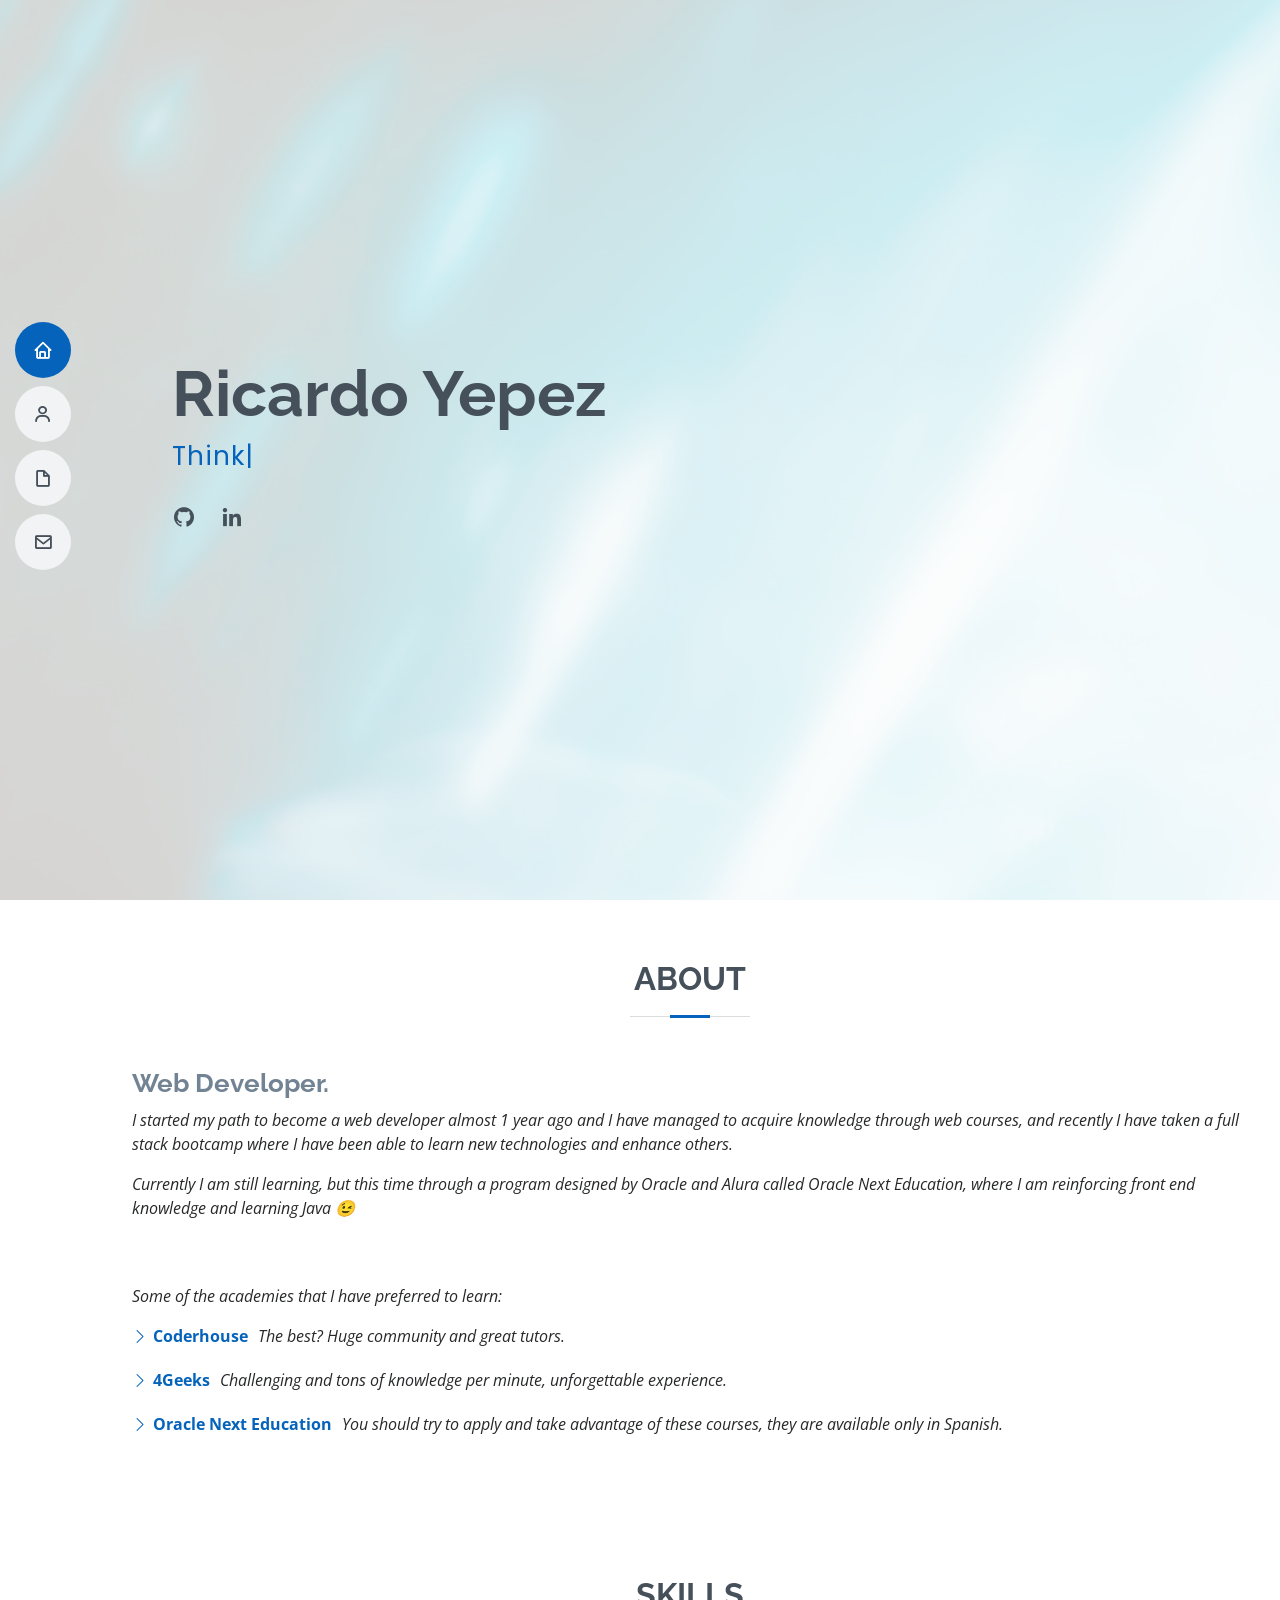
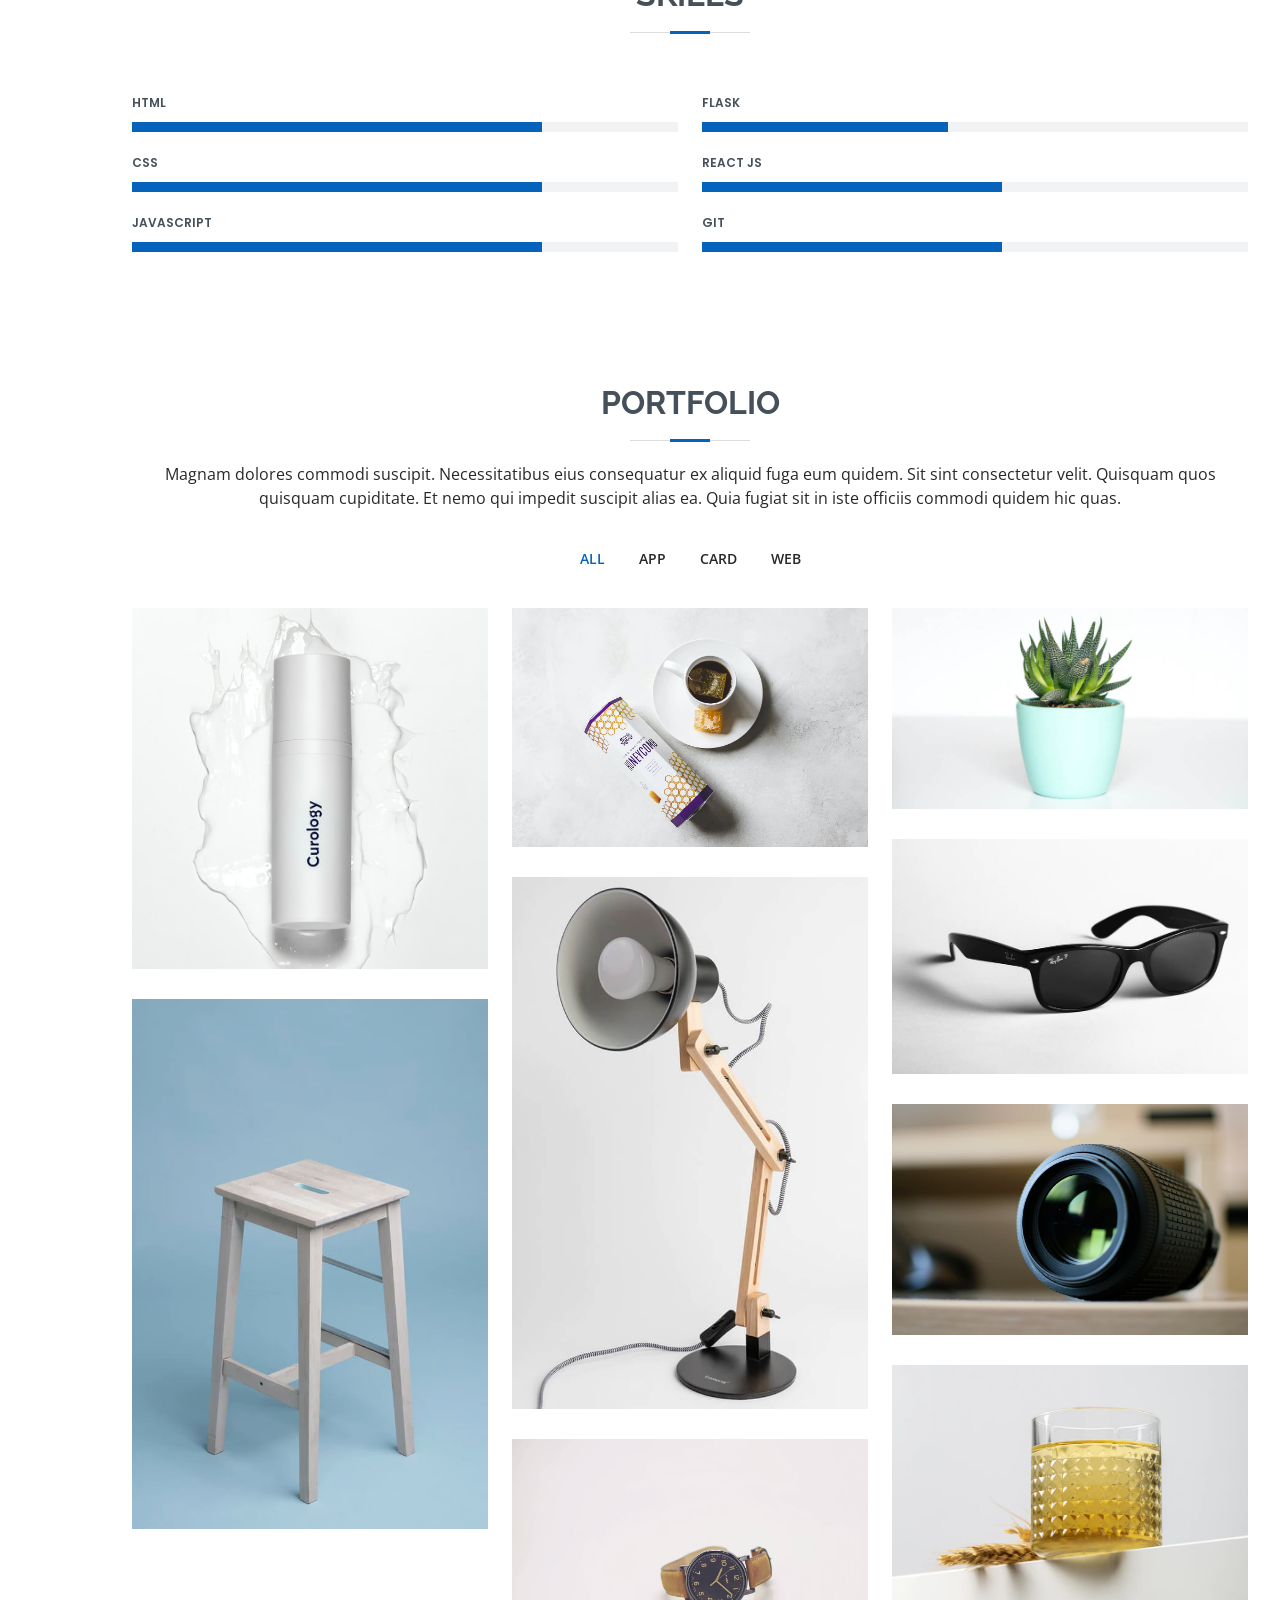
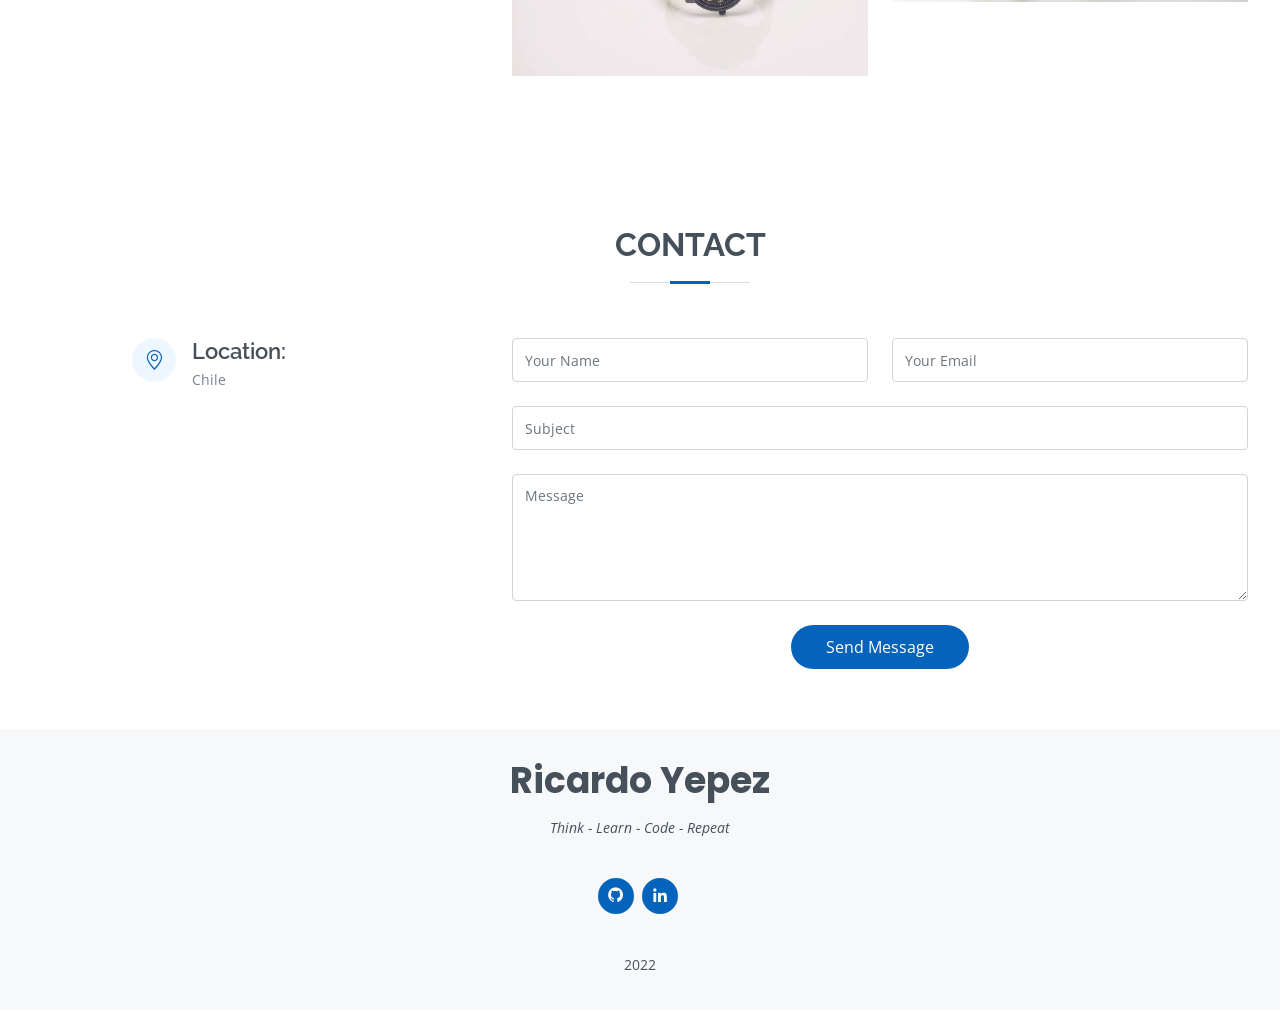
==== people.html @ 5e425bce "changes in index" ====
<!DOCTYPE html>
<html lang="en">
  <head>
    <meta charset="utf-8" />
    <meta content="width=device-width, initial-scale=1.0" name="viewport" />

    <title>Ricardo Yepez</title>
    <meta content="" name="description" />
    <meta content="" name="keywords" />

    <!-- Favicons -->
    <link href="assets/img/favicon.png" rel="icon" />
    <link href="assets/img/apple-touch-icon.png" rel="apple-touch-icon" />

    <!-- Google Fonts -->
    <link
      href="https://fonts.googleapis.com/css?family=Open+Sans:300,300i,400,400i,600,600i,700,700i|Raleway:300,300i,400,400i,500,500i,600,600i,700,700i|Poppins:300,300i,400,400i,500,500i,600,600i,700,700i"
      rel="stylesheet"
    />

    <!-- Vendor CSS Files -->
    <link href="assets/vendor/aos/aos.css" rel="stylesheet" />
    <link
      href="assets/vendor/bootstrap/css/bootstrap.min.css"
      rel="stylesheet"
    />
    <link
      href="assets/vendor/bootstrap-icons/bootstrap-icons.css"
      rel="stylesheet"
    />
    <link href="assets/vendor/boxicons/css/boxicons.min.css" rel="stylesheet" />
    <link
      href="assets/vendor/glightbox/css/glightbox.min.css"
      rel="stylesheet"
    />
    <link href="assets/vendor/swiper/swiper-bundle.min.css" rel="stylesheet" />

    <!-- Template Main CSS File -->
    <link href="assets/css/style.css" rel="stylesheet" />
  </head>

  <body>
    <!-- ======= Mobile nav toggle button ======= -->
    <!-- <button type="button" class="mobile-nav-toggle d-xl-none"><i class="bi bi-list mobile-nav-toggle"></i></button> -->
    <i class="bi bi-list mobile-nav-toggle d-xl-none"></i>
    <!-- ======= Header ======= -->
    <header id="header" class="d-flex flex-column justify-content-center">
      <nav id="navbar" class="navbar nav-menu">
        <ul>
          <li>
            <a href="#hero" class="nav-link scrollto active"
              ><i class="bx bx-home"></i> <span>Home</span></a
            >
          </li>
          <li>
            <a href="#about" class="nav-link scrollto"
              ><i class="bx bx-user"></i> <span>About</span></a
            >
          </li>
          <!--   <li>
            <a href="#portfolio" class="nav-link scrollto"
              ><i class="bx bx-book-content"></i> <span>Portfolio</span></a
            >
          </li> -->
          <li>
            <a href="#skills" class="nav-link scrollto"
              ><i class="bx bx-file-blank"></i> <span>Skills</span></a
            >
          </li>
          <li>
            <a href="#contact" class="nav-link scrollto"
              ><i class="bx bx-envelope"></i> <span>Contact</span></a
            >
          </li>
        </ul>
      </nav>
      <!-- .nav-menu -->
    </header>
    <!-- End Header -->

    <!-- ======= Hero Section ======= -->
    <section id="hero" class="d-flex flex-column justify-content-center">
      <div class="container" data-aos="zoom-in" data-aos-delay="100">
        <h1>Ricardo Yepez</h1>
        <p><span class="typed" data-typed-items="Think, Learn, Code"></span></p>
        <div class="social-links">
          <a
            href="https://github.com/ricardoyepezz/"
            target="_blank"
            class="github"
            ><i class="bx bxl-github"></i
          ></a>
          <a
            href="https://www.linkedin.com/in/ricardoyepez/"
            target="_blank"
            class="linkedin"
            ><i class="bx bxl-linkedin"></i
          ></a>
        </div>
      </div>

      
          
    </section>
    <!-- End Hero -->

    <main id="main">
      <!-- ======= About Section ======= -->
      <section id="about" class="about">
        <div class="container" data-aos="fade-up">
          <div class="section-title">
            <h2>About</h2>
          </div>

          <div class="row">
            <!-- <div class="col-lg-4">
              <img src="assets/img/profile-img.jpg" class="img-fluid" alt="" />
            </div> 
            <div class="col-lg-8 pt-4 pt-lg-0 content"> -->
            <div class="pt-4 pt-lg-0 content">

              <h3>Web Developer.</h3>
              <p class="fst-italic">
                I started my path to become a web developer almost 1 year ago
                and I have managed to acquire knowledge through web courses, and
                recently I have taken a full stack bootcamp where I have been
                able to learn new technologies and enhance others.
              </p>

              <p class="fst-italic">
                Currently I am still learning, but this time through a program designed by Oracle and Alura called Oracle Next Education, where I am reinforcing front end knowledge and learning Java 😉
              </p>
             
              <div class="row">
                <div class="col">
                  <p class="fst-italic mt-5">
                    Some of the academies that I have preferred to learn:
                  </p>
                  <ul>
                    <li>
                      <i class="bi bi-chevron-right"></i>
                      <a href="https://www.coderhouse.cl/" target="_blank"
                        ><strong>Coderhouse</strong></a
                      ><span class="fst-italic"
                        >The best? Huge community and great tutors.</span
                      >
                    </li>
                    <li>
                      <i class="bi bi-chevron-right"></i>
                      <a
                        href="https://4geeksacademy.com/es/coding-campus/bootcamp-programacion-santiago"
                        target="_blank"
                        ><strong>4Geeks</strong></a
                      ><span class="fst-italic"
                        >Challenging and tons of knowledge per minute,
                        unforgettable experience.</span
                      >
                    </li>
                    <li>
                      <i class="bi bi-chevron-right"></i>
                      <a href="https://www.oracle.com/cl/education/oracle-next-education/" target="_blank"
                        ><strong>Oracle Next Education</strong></a
                      ><span class="fst-italic"
                        >You should try to apply and take advantage of these courses, they are available only in Spanish.</span
                      >
                    </li>
                  </ul>
                </div>
              </div>
            </div>
          </div>
        </div>
      </section>
      <!-- End About Section -->

      <!-- ======= Skills Section ======= -->
      <section id="skills" class="skills section-bg">
        <div class="container" data-aos="fade-up">
          <div class="section-title">
            <h2>Skills</h2>
          </div>

          <div class="row skills-content">
            <div class="col-lg-6">
              <div class="progress">
                <span class="skill"
                  >HTML
                  <!-- <i class="val">75%</i> --></span
                >
                <div class="progress-bar-wrap">
                  <div
                    class="progress-bar"
                    role="progressbar"
                    aria-valuenow="75"
                    aria-valuemin="0"
                    aria-valuemax="100"
                  ></div>
                </div>
              </div>

              <div class="progress">
                <span class="skill">CSS</span>
                <div class="progress-bar-wrap">
                  <div
                    class="progress-bar"
                    role="progressbar"
                    aria-valuenow="75"
                    aria-valuemin="0"
                    aria-valuemax="100"
                  ></div>
                </div>
              </div>

              <div class="progress">
                <span class="skill">JavaScript</span>
                <div class="progress-bar-wrap">
                  <div
                    class="progress-bar"
                    role="progressbar"
                    aria-valuenow="75"
                    aria-valuemin="0"
                    aria-valuemax="100"
                  ></div>
                </div>
              </div>
            </div>

            <div class="col-lg-6">
              <div class="progress">
                <span class="skill">Flask</span>
                <div class="progress-bar-wrap">
                  <div
                    class="progress-bar"
                    role="progressbar"
                    aria-valuenow="45"
                    aria-valuemin="0"
                    aria-valuemax="100"
                  ></div>
                </div>
              </div>

              <div class="progress">
                <span class="skill">React JS</span>
                <div class="progress-bar-wrap">
                  <div
                    class="progress-bar"
                    role="progressbar"
                    aria-valuenow="55"
                    aria-valuemin="0"
                    aria-valuemax="100"
                  ></div>
                </div>
              </div>

              <div class="progress">
                <span class="skill">Git</span>
                <div class="progress-bar-wrap">
                  <div
                    class="progress-bar"
                    role="progressbar"
                    aria-valuenow="55"
                    aria-valuemin="0"
                    aria-valuemax="100"
                  ></div>
                </div>
              </div>
            </div>
          </div>
        </div>
      </section>
      <!-- End Skills Section -->

       <!-- ======= Portfolio Section ======= -->
    <section id="portfolio" class="portfolio section-bg">
      <div class="container" data-aos="fade-up">

        <div class="section-title">
          <h2>Portfolio</h2>
          <p>Magnam dolores commodi suscipit. Necessitatibus eius consequatur ex aliquid fuga eum quidem. Sit sint consectetur velit. Quisquam quos quisquam cupiditate. Et nemo qui impedit suscipit alias ea. Quia fugiat sit in iste officiis commodi quidem hic quas.</p>
        </div>

        <div class="row">
          <div class="col-lg-12 d-flex justify-content-center" data-aos="fade-up" data-aos-delay="100">
            <ul id="portfolio-flters">
              <li data-filter="*" class="filter-active">All</li>
              <li data-filter=".filter-app">App</li>
              <li data-filter=".filter-card">Card</li>
              <li data-filter=".filter-web">Web</li>
            </ul>
          </div>
        </div>

        <div class="row portfolio-container" data-aos="fade-up" data-aos-delay="200">

          <div class="col-lg-4 col-md-6 portfolio-item filter-app">
            <div class="portfolio-wrap">
              <img src="assets/img/portfolio/portfolio-1.jpg" class="img-fluid" alt="">
              <div class="portfolio-info">
                <h4>App 1</h4>
                <p>App</p>
                <div class="portfolio-links">
                  <a href="assets/img/portfolio/portfolio-1.jpg" data-gallery="portfolioGallery" class="portfolio-lightbox" title="App 1"><i class="bx bx-plus"></i></a>
                  <a href="portfolio-details.html" class="portfolio-details-lightbox" data-glightbox="type: external" title="Portfolio Details"><i class="bx bx-link"></i></a>
                </div>
              </div>
            </div>
          </div>

          <div class="col-lg-4 col-md-6 portfolio-item filter-web">
            <div class="portfolio-wrap">
              <img src="assets/img/portfolio/portfolio-2.jpg" class="img-fluid" alt="">
              <div class="portfolio-info">
                <h4>Web 3</h4>
                <p>Web</p>
                <div class="portfolio-links">
                  <a href="assets/img/portfolio/portfolio-2.jpg" data-gallery="portfolioGallery" class="portfolio-lightbox" title="Web 3"><i class="bx bx-plus"></i></a>
                  <a href="portfolio-details.html" class="portfolio-details-lightbox" data-glightbox="type: external" title="Portfolio Details"><i class="bx bx-link"></i></a>
                </div>
              </div>
            </div>
          </div>

          <div class="col-lg-4 col-md-6 portfolio-item filter-app">
            <div class="portfolio-wrap">
              <img src="assets/img/portfolio/portfolio-3.jpg" class="img-fluid" alt="">
              <div class="portfolio-info">
                <h4>App 2</h4>
                <p>App</p>
                <div class="portfolio-links">
                  <a href="assets/img/portfolio/portfolio-3.jpg" data-gallery="portfolioGallery" class="portfolio-lightbox" title="App 2"><i class="bx bx-plus"></i></a>
                  <a href="portfolio-details.html" class="portfolio-details-lightbox" data-glightbox="type: external" title="Portfolio Details"><i class="bx bx-link"></i></a>
                </div>
              </div>
            </div>
          </div>

          <div class="col-lg-4 col-md-6 portfolio-item filter-card">
            <div class="portfolio-wrap">
              <img src="assets/img/portfolio/portfolio-4.jpg" class="img-fluid" alt="">
              <div class="portfolio-info">
                <h4>Card 2</h4>
                <p>Card</p>
                <div class="portfolio-links">
                  <a href="assets/img/portfolio/portfolio-4.jpg" data-gallery="portfolioGallery" class="portfolio-lightbox" title="Card 2"><i class="bx bx-plus"></i></a>
                  <a href="portfolio-details.html" class="portfolio-details-lightbox" data-glightbox="type: external" title="Portfolio Details"><i class="bx bx-link"></i></a>
                </div>
              </div>
            </div>
          </div>

          <div class="col-lg-4 col-md-6 portfolio-item filter-web">
            <div class="portfolio-wrap">
              <img src="assets/img/portfolio/portfolio-5.jpg" class="img-fluid" alt="">
              <div class="portfolio-info">
                <h4>Web 2</h4>
                <p>Web</p>
                <div class="portfolio-links">
                  <a href="assets/img/portfolio/portfolio-5.jpg" data-gallery="portfolioGallery" class="portfolio-lightbox" title="Web 2"><i class="bx bx-plus"></i></a>
                  <a href="portfolio-details.html" class="portfolio-details-lightbox" data-glightbox="type: external" title="Portfolio Details"><i class="bx bx-link"></i></a>
                </div>
              </div>
            </div>
          </div>

          <div class="col-lg-4 col-md-6 portfolio-item filter-app">
            <div class="portfolio-wrap">
              <img src="assets/img/portfolio/portfolio-6.jpg" class="img-fluid" alt="">
              <div class="portfolio-info">
                <h4>App 3</h4>
                <p>App</p>
                <div class="portfolio-links">
                  <a href="assets/img/portfolio/portfolio-6.jpg" data-gallery="portfolioGallery" class="portfolio-lightbox" title="App 3"><i class="bx bx-plus"></i></a>
                  <a href="portfolio-details.html" class="portfolio-details-lightbox" data-glightbox="type: external" title="Portfolio Details"><i class="bx bx-link"></i></a>
                </div>
              </div>
            </div>
          </div>

          <div class="col-lg-4 col-md-6 portfolio-item filter-card">
            <div class="portfolio-wrap">
              <img src="assets/img/portfolio/portfolio-7.jpg" class="img-fluid" alt="">
              <div class="portfolio-info">
                <h4>Card 1</h4>
                <p>Card</p>
                <div class="portfolio-links">
                  <a href="assets/img/portfolio/portfolio-7.jpg" data-gallery="portfolioGallery" class="portfolio-lightbox" title="Card 1"><i class="bx bx-plus"></i></a>
                  <a href="portfolio-details.html" class="portfolio-details-lightbox" data-glightbox="type: external" title="Portfolio Details"><i class="bx bx-link"></i></a>
                </div>
              </div>
            </div>
          </div>

          <div class="col-lg-4 col-md-6 portfolio-item filter-card">
            <div class="portfolio-wrap">
              <img src="assets/img/portfolio/portfolio-8.jpg" class="img-fluid" alt="">
              <div class="portfolio-info">
                <h4>Card 3</h4>
                <p>Card</p>
                <div class="portfolio-links">
                  <a href="assets/img/portfolio/portfolio-8.jpg" data-gallery="portfolioGallery" class="portfolio-lightbox" title="Card 3"><i class="bx bx-plus"></i></a>
                  <a href="portfolio-details.html" class="portfolio-details-lightbox" data-glightbox="type: external" title="Portfolio Details"><i class="bx bx-link"></i></a>
                </div>
              </div>
            </div>
          </div>

          <div class="col-lg-4 col-md-6 portfolio-item filter-web">
            <div class="portfolio-wrap">
              <img src="assets/img/portfolio/portfolio-9.jpg" class="img-fluid" alt="">
              <div class="portfolio-info">
                <h4>Web 3</h4>
                <p>Web</p>
                <div class="portfolio-links">
                  <a href="assets/img/portfolio/portfolio-9.jpg" data-gallery="portfolioGallery" class="portfolio-lightbox" title="Web 3"><i class="bx bx-plus"></i></a>
                  <a href="portfolio-details.html" class="portfolio-details-lightbox" data-glightbox="type: external" title="Portfolio Details"><i class="bx bx-link"></i></a>
                </div>
              </div>
            </div>
          </div>

        </div>

      </div>
    </section>
<!-- End Portfolio Section --> 

      <!-- ======= Contact Section ======= -->
      <section id="contact" class="contact">
        <div class="container" data-aos="fade-up">
          <div class="section-title">
            <h2>Contact</h2>
          </div>

          <div class="row mt-1">
            <div class="col-lg-4">
              <div class="info">
                <div class="address">
                  <i class="bi bi-geo-alt"></i>
                  <h4>Location:</h4>
                  <p>Chile</p>
                </div>

                <div class="email">
                  <!--<i class="bi bi-envelope"></i>
                 <h4>Email:</h4>
                <p>info@example.com</p> -->
                </div>
              </div>
            </div>

            <div class="col-lg-8 mt-5 mt-lg-0">
              <form
                action="forms/contact.php"
                method="post"
                role="form"
                class="php-email-form"
              >
                <div class="row">
                  <div class="col-md-6 form-group">
                    <input
                      type="text"
                      name="name"
                      class="form-control"
                      id="name"
                      placeholder="Your Name"
                      required
                    />
                  </div>
                  <div class="col-md-6 form-group mt-3 mt-md-0">
                    <input
                      type="email"
                      class="form-control"
                      name="email"
                      id="email"
                      placeholder="Your Email"
                      required
                    />
                  </div>
                </div>
                <div class="form-group mt-3">
                  <input
                    type="text"
                    class="form-control"
                    name="subject"
                    id="subject"
                    placeholder="Subject"
                    required
                  />
                </div>
                <div class="form-group mt-3">
                  <textarea
                    class="form-control"
                    name="message"
                    rows="5"
                    placeholder="Message"
                    required
                  ></textarea>
                </div>
                <div class="my-3">
                  <div class="loading">Loading</div>
                  <div class="error-message"></div>
                  <div class="sent-message">
                    Your message has been sent. Thank you!
                  </div>
                </div>
                <div class="text-center">
                  <button type="submit">Send Message</button>
                </div>
              </form>
            </div>
          </div>
        </div>
      </section>
      <!-- End Contact Section -->
    </main>
    <!-- End #main -->

    <!-- ======= Footer ======= -->
    <footer id="footer">
      <div class="container">
        <h3>Ricardo Yepez</h3>
        <p>Think - Learn - Code - Repeat</p>
        <div class="social-links">
          <a
            href="https://github.com/ricardoyepezz/"
            target="_blank"
            class="github"
            ><i class="bx bxl-github"></i
          ></a>
          <a
            href="https://www.linkedin.com/in/ricardoyepez/"
            target="_blank"
            class="linkedin"
            ><i class="bx bxl-linkedin"></i
          ></a>
        </div>
        <div class="copyright">
          <span>2022</span>
        </div>
      </div>
    </footer>
    <!-- End Footer -->

    <div id="preloader"></div>
    <a
      href="#"
      class="back-to-top d-flex align-items-center justify-content-center"
      ><i class="bi bi-arrow-up-short"></i
    ></a>

    <!-- Vendor JS Files -->
    <script src="assets/vendor/purecounter/purecounter.js"></script>
    <script src="assets/vendor/aos/aos.js"></script>
    <script src="assets/vendor/bootstrap/js/bootstrap.bundle.min.js"></script>
    <script src="assets/vendor/glightbox/js/glightbox.min.js"></script>
    <script src="assets/vendor/isotope-layout/isotope.pkgd.min.js"></script>
    <script src="assets/vendor/swiper/swiper-bundle.min.js"></script>
    <script src="assets/vendor/typed.js/typed.min.js"></script>
    <script src="assets/vendor/waypoints/noframework.waypoints.js"></script>
    <script src="assets/vendor/php-email-form/validate.js"></script>

    <!-- Template Main JS File -->
    <script src="assets/js/main.js"></script>
  </body>
</html>
---- assets/css/style.css ----
/**
* Template Name: MyResume - v4.7.0
* Template URL: https://bootstrapmade.com/free-html-bootstrap-template-my-resume/
* Author: BootstrapMade.com
* License: https://bootstrapmade.com/license/
*/

/*--------------------------------------------------------------
# General
--------------------------------------------------------------*/
body {
  font-family: "Open Sans", sans-serif;
  color: #272829;
}

a {
  color: #0563bb;
  text-decoration: none;
}

a:hover {
  color: #067ded;
  text-decoration: none;
}

h1, h2, h3, h4, h5, h6 {
  font-family: "Raleway", sans-serif;
}

/*--------------------------------------------------------------
# Back to top button
--------------------------------------------------------------*/
.back-to-top {
  position: fixed;
  visibility: hidden;
  opacity: 0;
  right: 15px;
  bottom: 15px;
  z-index: 996;
  background: #0563bb;
  width: 40px;
  height: 40px;
  border-radius: 50px;
  transition: all 0.4s;
}
.back-to-top i {
  font-size: 28px;
  color: #fff;
  line-height: 0;
}
.back-to-top:hover {
  background: #0678e3;
  color: #fff;
}
.back-to-top.active {
  visibility: visible;
  opacity: 1;
}

/*--------------------------------------------------------------
# Preloader
--------------------------------------------------------------*/
#preloader {
  position: fixed;
  top: 0;
  left: 0;
  right: 0;
  bottom: 0;
  z-index: 9999;
  overflow: hidden;
  background: #fff;
}

#preloader:before {
  content: "";
  position: fixed;
  top: calc(50% - 30px);
  left: calc(50% - 30px);
  border: 6px solid #0563bb;
  border-top-color: #fff;
  border-bottom-color: #fff;
  border-radius: 50%;
  width: 60px;
  height: 60px;
  -webkit-animation: animate-preloader 1s linear infinite;
  animation: animate-preloader 1s linear infinite;
}

@-webkit-keyframes animate-preloader {
  0% {
    transform: rotate(0deg);
  }
  100% {
    transform: rotate(360deg);
  }
}

@keyframes animate-preloader {
  0% {
    transform: rotate(0deg);
  }
  100% {
    transform: rotate(360deg);
  }
}
/*--------------------------------------------------------------
# Disable aos animation delay on mobile devices
--------------------------------------------------------------*/
@media screen and (max-width: 768px) {
  [data-aos-delay] {
    transition-delay: 0 !important;
  }
}
/*--------------------------------------------------------------
# Header
--------------------------------------------------------------*/
#header {
  position: fixed;
  top: 0;
  left: 0;
  bottom: 0;
  z-index: 9997;
  transition: all 0.5s;
  padding: 15px;
  overflow-y: auto;
}
@media (max-width: 992px) {
  #header {
    width: 300px;
    background: #fff;
    border-right: 1px solid #e6e9ec;
    left: -300px;
  }
}

@media (min-width: 992px) {
  #main {
    margin-left: 100px;
  }
}
/*--------------------------------------------------------------
# Navigation Menu
--------------------------------------------------------------*/
/**
* Desktop Navigation 
*/
.nav-menu {
  padding: 0;
  display: block;
}
.nav-menu * {
  margin: 0;
  padding: 0;
  list-style: none;
}
.nav-menu > ul > li {
  position: relative;
  white-space: nowrap;
}
.nav-menu a, .nav-menu a:focus {
  display: flex;
  align-items: center;
  color: #45505b;
  padding: 10px 18px;
  margin-bottom: 8px;
  transition: 0.3s;
  font-size: 15px;
  border-radius: 50px;
  background: #f2f3f5;
  height: 56px;
  width: 100%;
  overflow: hidden;
  transition: 0.3s;
}
.nav-menu a i, .nav-menu a:focus i {
  font-size: 20px;
}
.nav-menu a span, .nav-menu a:focus span {
  padding: 0 5px 0 7px;
  color: #45505b;
}
@media (min-width: 992px) {
  .nav-menu a, .nav-menu a:focus {
    width: 56px;
  }
  .nav-menu a span, .nav-menu a:focus span {
    display: none;
    color: #fff;
  }
}
.nav-menu a:hover, .nav-menu .active, .nav-menu .active:focus, .nav-menu li:hover > a {
  color: #fff;
  background: #0563bb;
}
.nav-menu a:hover span, .nav-menu .active span, .nav-menu .active:focus span, .nav-menu li:hover > a span {
  color: #fff;
}
.nav-menu a:hover, .nav-menu li:hover > a {
  width: 100%;
  color: #fff;
}
.nav-menu a:hover span, .nav-menu li:hover > a span {
  display: block;
}

/**
* Mobile Navigation 
*/
.mobile-nav-toggle {
  position: fixed;
  right: 10px;
  top: 10px;
  z-index: 9998;
  border: 0;
  background: none;
  font-size: 28px;
  transition: all 0.4s;
  outline: none !important;
  line-height: 0;
  cursor: pointer;
  border-radius: 50px;
  padding: 5px;
}
.mobile-nav-toggle i {
  color: #45505b;
}

.mobile-nav-active {
  overflow: hidden;
}
.mobile-nav-active #header {
  left: 0;
}
.mobile-nav-active .mobile-nav-toggle {
  color: #fff;
  background-color: #0563bb;
}

/*--------------------------------------------------------------
# Hero Section
--------------------------------------------------------------*/
#hero {
  width: 100%;
  height: 100vh;
  background: url("../img/hero-bg.jpg") top right no-repeat;
  background-size: cover;
  position: relative;
}
@media (min-width: 992px) {
  #hero {
    padding-left: 160px;
  }
}
#hero:before {
  content: "";
  background: rgba(255, 255, 255, 0.8);
  position: absolute;
  bottom: 0;
  top: 0;
  left: 0;
  right: 0;
}
#hero h1 {
  margin: 0;
  font-size: 64px;
  font-weight: 700;
  line-height: 56px;
  color: #45505b;
}
#hero p {
  color: #45505b;
  margin: 15px 0 0 0;
  font-size: 26px;
  font-family: "Poppins", sans-serif;
}
#hero p span {
  color: #0563bb;
  letter-spacing: 1px;
}
#hero .social-links {
  margin-top: 30px;
}
#hero .social-links a {
  font-size: 24px;
  display: inline-block;
  color: #45505b;
  line-height: 1;
  margin-right: 20px;
  transition: 0.3s;
}
#hero .social-links a:hover {
  color: #0563bb;
}
@media (max-width: 992px) {
  #hero {
    text-align: center;
  }
  #hero h1 {
    font-size: 32px;
    line-height: 36px;
  }
  #hero p {
    margin-top: 10px;
    font-size: 20px;
    line-height: 24px;
  }
}

/*--------------------------------------------------------------
# Sections General
--------------------------------------------------------------*/
section {
  padding: 60px 0;
  overflow: hidden;
}

.section-title {
  text-align: center;
  padding-bottom: 30px;
}
.section-title h2 {
  font-size: 32px;
  font-weight: bold;
  text-transform: uppercase;
  margin-bottom: 20px;
  padding-bottom: 20px;
  position: relative;
  color: #45505b;
}
.section-title h2::before {
  content: "";
  position: absolute;
  display: block;
  width: 120px;
  height: 1px;
  background: #ddd;
  bottom: 1px;
  left: calc(50% - 60px);
}
.section-title h2::after {
  content: "";
  position: absolute;
  display: block;
  width: 40px;
  height: 3px;
  background: #0563bb;
  bottom: 0;
  left: calc(50% - 20px);
}
.section-title p {
  margin-bottom: 0;
}

/*--------------------------------------------------------------
# About
--------------------------------------------------------------*/
.about .content h3 {
  font-weight: 700;
  font-size: 26px;
  color: #728394;
}
.about .content ul {
  list-style: none;
  padding: 0;
}
.about .content ul li {
  margin-bottom: 20px;
  display: flex;
  align-items: center;
}
.about .content ul strong {
  margin-right: 10px;
}
.about .content ul i {
  font-size: 16px;
  margin-right: 5px;
  color: #0563bb;
  line-height: 0;
}
.about .content p:last-child {
  margin-bottom: 0;
}

/*--------------------------------------------------------------
# Facts
--------------------------------------------------------------*/
.facts .count-box {
  padding: 30px 30px 25px 30px;
  margin-top: 30px;
  width: 100%;
  position: relative;
  text-align: center;
  background: #fff;
}
.facts .count-box i {
  position: absolute;
  top: -25px;
  left: 50%;
  transform: translateX(-50%);
  font-size: 24px;
  background: #0563bb;
  color: #fff;
  border-radius: 50px;
  display: inline-flex;
  align-items: center;
  justify-content: center;
  width: 48px;
  height: 48px;
}
.facts .count-box span {
  font-size: 36px;
  display: block;
  font-weight: 600;
  color: #011426;
}
.facts .count-box p {
  padding: 0;
  margin: 0;
  font-family: "Raleway", sans-serif;
  font-size: 14px;
}

/*--------------------------------------------------------------
# Akills
--------------------------------------------------------------*/
.skills .progress {
  height: 60px;
  display: block;
  background: none;
  border-radius: 0;
}
.skills .progress .skill {
  padding: 10px 0;
  margin: 0;
  text-transform: uppercase;
  display: block;
  font-weight: 600;
  font-family: "Poppins", sans-serif;
  color: #45505b;
}
.skills .progress .skill .val {
  float: right;
  font-style: normal;
}
.skills .progress-bar-wrap {
  background: #f2f3f5;
}
.skills .progress-bar {
  width: 1px;
  height: 10px;
  transition: 0.9s;
  background-color: #0563bb;
}

/*--------------------------------------------------------------
# Resume
--------------------------------------------------------------*/
.resume .resume-title {
  font-size: 26px;
  font-weight: 700;
  margin-top: 20px;
  margin-bottom: 20px;
  color: #45505b;
}
.resume .resume-item {
  padding: 0 0 20px 20px;
  margin-top: -2px;
  border-left: 2px solid #0563bb;
  position: relative;
}
.resume .resume-item h4 {
  line-height: 18px;
  font-size: 18px;
  font-weight: 600;
  text-transform: uppercase;
  font-family: "Poppins", sans-serif;
  color: #0563bb;
  margin-bottom: 10px;
}
.resume .resume-item h5 {
  font-size: 16px;
  background: #f7f8f9;
  padding: 5px 15px;
  display: inline-block;
  font-weight: 600;
  margin-bottom: 10px;
}
.resume .resume-item ul {
  padding-left: 20px;
}
.resume .resume-item ul li {
  padding-bottom: 10px;
}
.resume .resume-item:last-child {
  padding-bottom: 0;
}
.resume .resume-item::before {
  content: "";
  position: absolute;
  width: 16px;
  height: 16px;
  border-radius: 50px;
  left: -9px;
  top: 0;
  background: #fff;
  border: 2px solid #0563bb;
}

/*--------------------------------------------------------------
# Portfolio
--------------------------------------------------------------*/
.portfolio .portfolio-item {
  margin-bottom: 30px;
}
.portfolio #portfolio-flters {
  padding: 0;
  margin: 0 auto 25px auto;
  list-style: none;
  text-align: center;
  background: #fff;
  border-radius: 50px;
  padding: 2px 15px;
}
.portfolio #portfolio-flters li {
  cursor: pointer;
  display: inline-block;
  padding: 10px 15px;
  font-size: 14px;
  font-weight: 600;
  line-height: 1;
  text-transform: uppercase;
  color: #272829;
  margin-bottom: 5px;
  transition: all 0.3s ease-in-out;
}
.portfolio #portfolio-flters li:hover, .portfolio #portfolio-flters li.filter-active {
  color: #0563bb;
}
.portfolio #portfolio-flters li:last-child {
  margin-right: 0;
}
.portfolio .portfolio-wrap {
  transition: 0.3s;
  position: relative;
  overflow: hidden;
  z-index: 1;
  background: rgba(69, 80, 91, 0.8);
}
.portfolio .portfolio-wrap::before {
  content: "";
  background: rgba(255, 255, 255, 0.7);
  position: absolute;
  left: 30px;
  right: 30px;
  top: 30px;
  bottom: 30px;
  transition: all ease-in-out 0.3s;
  z-index: 2;
  opacity: 0;
}
.portfolio .portfolio-wrap .portfolio-info {
  opacity: 0;
  position: absolute;
  top: 0;
  left: 0;
  right: 0;
  bottom: 0;
  text-align: center;
  z-index: 3;
  transition: all ease-in-out 0.3s;
  display: flex;
  flex-direction: column;
  justify-content: center;
  align-items: center;
}
.portfolio .portfolio-wrap .portfolio-info::before {
  display: block;
  content: "";
  width: 48px;
  height: 48px;
  position: absolute;
  top: 35px;
  left: 35px;
  border-top: 3px solid #d7dce1;
  border-left: 3px solid #d7dce1;
  transition: all 0.5s ease 0s;
  z-index: 9994;
}
.portfolio .portfolio-wrap .portfolio-info::after {
  display: block;
  content: "";
  width: 48px;
  height: 48px;
  position: absolute;
  bottom: 35px;
  right: 35px;
  border-bottom: 3px solid #d7dce1;
  border-right: 3px solid #d7dce1;
  transition: all 0.5s ease 0s;
  z-index: 9994;
}
.portfolio .portfolio-wrap .portfolio-info h4 {
  font-size: 20px;
  color: #45505b;
  font-weight: 600;
}
.portfolio .portfolio-wrap .portfolio-info p {
  color: #45505b;
  font-size: 14px;
  text-transform: uppercase;
  padding: 0;
  margin: 0;
}
.portfolio .portfolio-wrap .portfolio-links {
  text-align: center;
  z-index: 4;
}
.portfolio .portfolio-wrap .portfolio-links a {
  color: #45505b;
  margin: 0 2px;
  font-size: 28px;
  display: inline-block;
  transition: 0.3s;
}
.portfolio .portfolio-wrap .portfolio-links a:hover {
  color: #148af9;
}
.portfolio .portfolio-wrap:hover::before {
  top: 0;
  left: 0;
  right: 0;
  bottom: 0;
  opacity: 1;
}
.portfolio .portfolio-wrap:hover .portfolio-info {
  opacity: 1;
}
.portfolio .portfolio-wrap:hover .portfolio-info::before {
  top: 15px;
  left: 15px;
}
.portfolio .portfolio-wrap:hover .portfolio-info::after {
  bottom: 15px;
  right: 15px;
}

/*--------------------------------------------------------------
# Portfolio Details
--------------------------------------------------------------*/
.portfolio-details {
  padding-top: 40px;
}
.portfolio-details .portfolio-details-slider img {
  width: 100%;
}
.portfolio-details .portfolio-details-slider .swiper-pagination {
  margin-top: 20px;
  position: relative;
}
.portfolio-details .portfolio-details-slider .swiper-pagination .swiper-pagination-bullet {
  width: 12px;
  height: 12px;
  background-color: #fff;
  opacity: 1;
  border: 1px solid #0563bb;
}
.portfolio-details .portfolio-details-slider .swiper-pagination .swiper-pagination-bullet-active {
  background-color: #0563bb;
}
.portfolio-details .portfolio-info {
  padding: 30px;
  box-shadow: 0px 0 30px rgba(69, 80, 91, 0.08);
}
.portfolio-details .portfolio-info h3 {
  font-size: 22px;
  font-weight: 700;
  margin-bottom: 20px;
  padding-bottom: 20px;
  border-bottom: 1px solid #eee;
}
.portfolio-details .portfolio-info ul {
  list-style: none;
  padding: 0;
  font-size: 15px;
}
.portfolio-details .portfolio-info ul li + li {
  margin-top: 10px;
}
.portfolio-details .portfolio-description {
  padding-top: 30px;
}
.portfolio-details .portfolio-description h2 {
  font-size: 26px;
  font-weight: 700;
  margin-bottom: 20px;
}
.portfolio-details .portfolio-description p {
  padding: 0;
}

/*--------------------------------------------------------------
# Services
--------------------------------------------------------------*/
.services .icon-box {
  text-align: center;
  padding: 70px 20px 80px 20px;
  transition: all ease-in-out 0.3s;
  background: #fff;
  box-shadow: 0px 5px 90px 0px rgba(110, 123, 131, 0.05);
}
.services .icon-box .icon {
  margin: 0 auto;
  width: 100px;
  height: 100px;
  display: flex;
  align-items: center;
  justify-content: center;
  transition: ease-in-out 0.3s;
  position: relative;
}
.services .icon-box .icon i {
  font-size: 36px;
  transition: 0.5s;
  position: relative;
}
.services .icon-box .icon svg {
  position: absolute;
  top: 0;
  left: 0;
}
.services .icon-box .icon svg path {
  transition: 0.5s;
  fill: #f5f5f5;
}
.services .icon-box h4 {
  font-weight: 600;
  margin: 10px 0 15px 0;
  font-size: 22px;
}
.services .icon-box h4 a {
  color: #45505b;
  transition: ease-in-out 0.3s;
}
.services .icon-box p {
  line-height: 24px;
  font-size: 14px;
  margin-bottom: 0;
}
.services .icon-box:hover {
  border-color: #fff;
  box-shadow: 0px 0 35px 0 rgba(0, 0, 0, 0.08);
}
.services .iconbox-blue i {
  color: #47aeff;
}
.services .iconbox-blue:hover .icon i {
  color: #fff;
}
.services .iconbox-blue:hover .icon path {
  fill: #47aeff;
}
.services .iconbox-orange i {
  color: #ffa76e;
}
.services .iconbox-orange:hover .icon i {
  color: #fff;
}
.services .iconbox-orange:hover .icon path {
  fill: #ffa76e;
}
.services .iconbox-pink i {
  color: #e80368;
}
.services .iconbox-pink:hover .icon i {
  color: #fff;
}
.services .iconbox-pink:hover .icon path {
  fill: #e80368;
}
.services .iconbox-yellow i {
  color: #ffbb2c;
}
.services .iconbox-yellow:hover .icon i {
  color: #fff;
}
.services .iconbox-yellow:hover .icon path {
  fill: #ffbb2c;
}
.services .iconbox-red i {
  color: #ff5828;
}
.services .iconbox-red:hover .icon i {
  color: #fff;
}
.services .iconbox-red:hover .icon path {
  fill: #ff5828;
}
.services .iconbox-teal i {
  color: #11dbcf;
}
.services .iconbox-teal:hover .icon i {
  color: #fff;
}
.services .iconbox-teal:hover .icon path {
  fill: #11dbcf;
}

/*--------------------------------------------------------------
# Testimonials
--------------------------------------------------------------*/
.testimonials .section-header {
  margin-bottom: 40px;
}
.testimonials .testimonials-carousel, .testimonials .testimonials-slider {
  overflow: hidden;
}
.testimonials .testimonial-item {
  text-align: center;
}
.testimonials .testimonial-item .testimonial-img {
  width: 120px;
  border-radius: 50%;
  border: 4px solid #fff;
  margin: 0 auto;
}
.testimonials .testimonial-item h3 {
  font-size: 20px;
  font-weight: bold;
  margin: 10px 0 5px 0;
  color: #111;
}
.testimonials .testimonial-item h4 {
  font-size: 14px;
  color: #999;
  margin: 0 0 15px 0;
}
.testimonials .testimonial-item .quote-icon-left, .testimonials .testimonial-item .quote-icon-right {
  color: #90c8fc;
  font-size: 26px;
}
.testimonials .testimonial-item .quote-icon-left {
  display: inline-block;
  left: -5px;
  position: relative;
}
.testimonials .testimonial-item .quote-icon-right {
  display: inline-block;
  right: -5px;
  position: relative;
  top: 10px;
}
.testimonials .testimonial-item p {
  font-style: italic;
  margin: 0 auto 15px auto;
}
.testimonials .swiper-pagination {
  margin-top: 20px;
  position: relative;
}
.testimonials .swiper-pagination .swiper-pagination-bullet {
  width: 12px;
  height: 12px;
  background-color: #fff;
  opacity: 1;
  border: 1px solid #0563bb;
}
.testimonials .swiper-pagination .swiper-pagination-bullet-active {
  background-color: #0563bb;
}
@media (min-width: 992px) {
  .testimonials .testimonial-item p {
    width: 80%;
  }
}

/*--------------------------------------------------------------
# Contact
--------------------------------------------------------------*/
.contact .info {
  width: 100%;
  background: #fff;
}
.contact .info i {
  font-size: 20px;
  color: #0563bb;
  float: left;
  width: 44px;
  height: 44px;
  background: #eef7ff;
  display: flex;
  justify-content: center;
  align-items: center;
  border-radius: 50px;
  transition: all 0.3s ease-in-out;
}
.contact .info h4 {
  padding: 0 0 0 60px;
  font-size: 22px;
  font-weight: 600;
  margin-bottom: 5px;
  color: #45505b;
}
.contact .info p {
  padding: 0 0 0 60px;
  margin-bottom: 0;
  font-size: 14px;
  color: #728394;
}
.contact .info .email, .contact .info .phone {
  margin-top: 40px;
}
.contact .info .email:hover i, .contact .info .address:hover i, .contact .info .phone:hover i {
  background: #0563bb;
  color: #fff;
}
.contact .php-email-form {
  width: 100%;
  background: #fff;
}
.contact .php-email-form .form-group {
  padding-bottom: 8px;
}
.contact .php-email-form .error-message {
  display: none;
  color: #fff;
  background: #ed3c0d;
  text-align: left;
  padding: 15px;
  font-weight: 600;
}
.contact .php-email-form .error-message br + br {
  margin-top: 25px;
}
.contact .php-email-form .sent-message {
  display: none;
  color: #fff;
  background: #18d26e;
  text-align: center;
  padding: 15px;
  font-weight: 600;
}
.contact .php-email-form .loading {
  display: none;
  background: #fff;
  text-align: center;
  padding: 15px;
}
.contact .php-email-form .loading:before {
  content: "";
  display: inline-block;
  border-radius: 50%;
  width: 24px;
  height: 24px;
  margin: 0 10px -6px 0;
  border: 3px solid #18d26e;
  border-top-color: #eee;
  -webkit-animation: animate-loading 1s linear infinite;
  animation: animate-loading 1s linear infinite;
}
.contact .php-email-form input, .contact .php-email-form textarea {
  border-radius: 4px;
  box-shadow: none;
  font-size: 14px;
}
.contact .php-email-form input {
  height: 44px;
}
.contact .php-email-form textarea {
  padding: 10px 12px;
}
.contact .php-email-form button[type=submit] {
  background: #0563bb;
  border: 0;
  padding: 10px 35px;
  color: #fff;
  transition: 0.4s;
  border-radius: 50px;
}
.contact .php-email-form button[type=submit]:hover {
  background: #0678e3;
}
@-webkit-keyframes animate-loading {
  0% {
    transform: rotate(0deg);
  }
  100% {
    transform: rotate(360deg);
  }
}
@keyframes animate-loading {
  0% {
    transform: rotate(0deg);
  }
  100% {
    transform: rotate(360deg);
  }
}

/*--------------------------------------------------------------
# Footer
--------------------------------------------------------------*/
#footer {
  background: #f7f8f9;
  color: #45505b;
  font-size: 14px;
  text-align: center;
  padding: 30px 0;
}
#footer h3 {
  font-size: 36px;
  font-weight: 700;
  position: relative;
  font-family: "Poppins", sans-serif;
  padding: 0;
  margin: 0 0 15px 0;
}
#footer p {
  font-size: 15;
  font-style: italic;
  padding: 0;
  margin: 0 0 40px 0;
}
#footer .social-links {
  margin: 0 0 40px 0;
}
#footer .social-links a {
  font-size: 18px;
  display: inline-block;
  background: #0563bb;
  color: #fff;
  line-height: 1;
  padding: 8px 0;
  margin-right: 4px;
  border-radius: 50%;
  text-align: center;
  width: 36px;
  height: 36px;
  transition: 0.3s;
}
#footer .social-links a:hover {
  background: #0678e3;
  color: #fff;
  text-decoration: none;
}
#footer .copyright {
  margin: 0 0 5px 0;
}
#footer .credits {
  font-size: 13px;
}
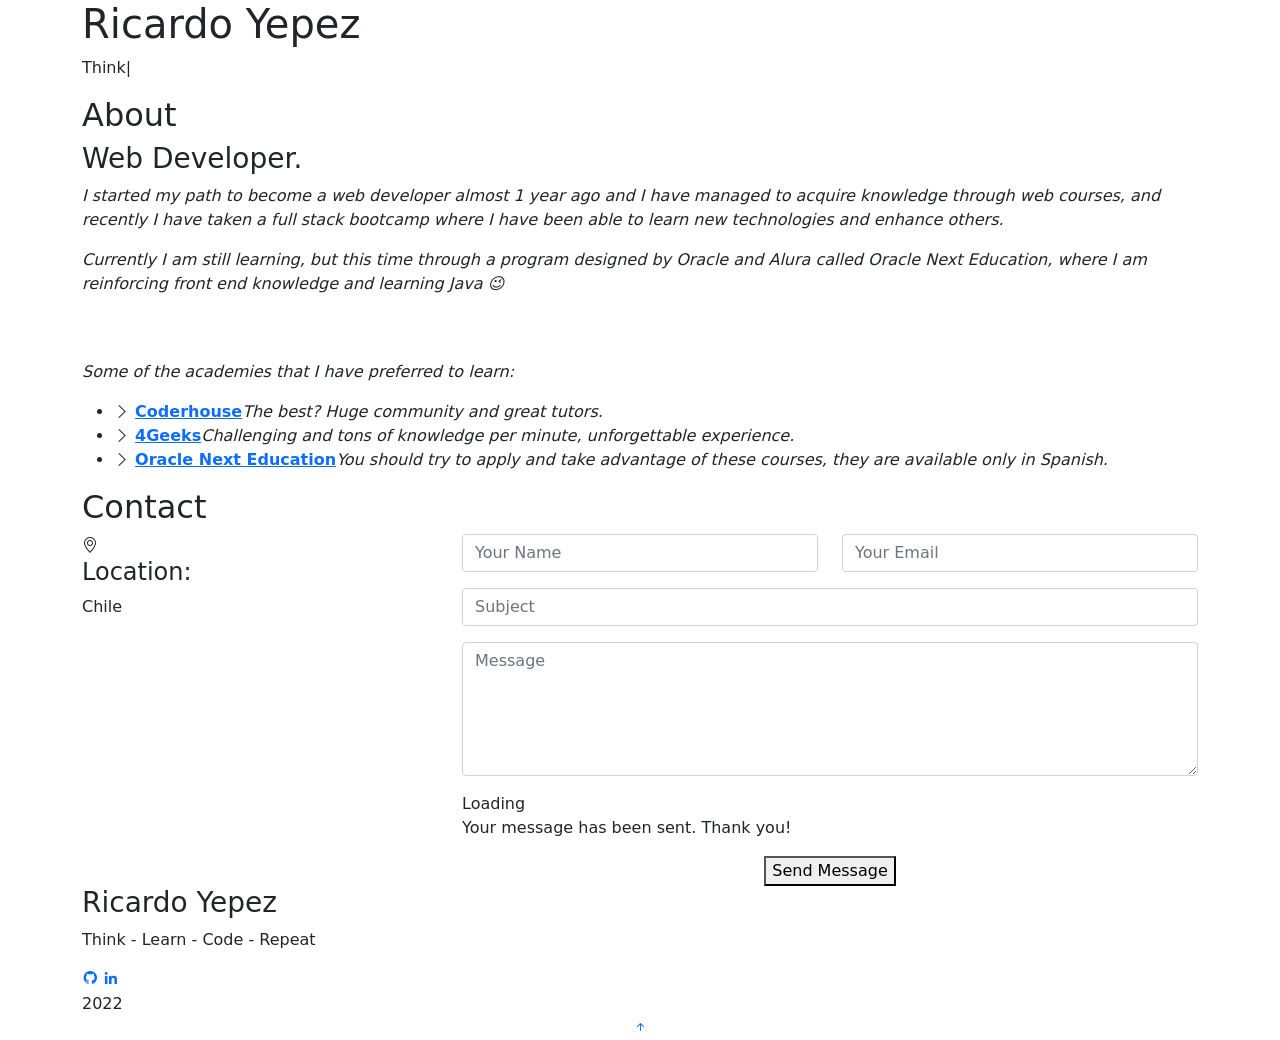
==== commit 9146aa80: "projects & about html done" ====
--- a/people.html
+++ b/people.html
@@ -40,63 +40,13 @@
   </head>
 
   <body>
-    <!-- ======= Mobile nav toggle button ======= -->
-    <!-- <button type="button" class="mobile-nav-toggle d-xl-none"><i class="bi bi-list mobile-nav-toggle"></i></button> -->
-    <i class="bi bi-list mobile-nav-toggle d-xl-none"></i>
-    <!-- ======= Header ======= -->
-    <header id="header" class="d-flex flex-column justify-content-center">
-      <nav id="navbar" class="navbar nav-menu">
-        <ul>
-          <li>
-            <a href="#hero" class="nav-link scrollto active"
-              ><i class="bx bx-home"></i> <span>Home</span></a
-            >
-          </li>
-          <li>
-            <a href="#about" class="nav-link scrollto"
-              ><i class="bx bx-user"></i> <span>About</span></a
-            >
-          </li>
-          <!--   <li>
-            <a href="#portfolio" class="nav-link scrollto"
-              ><i class="bx bx-book-content"></i> <span>Portfolio</span></a
-            >
-          </li> -->
-          <li>
-            <a href="#skills" class="nav-link scrollto"
-              ><i class="bx bx-file-blank"></i> <span>Skills</span></a
-            >
-          </li>
-          <li>
-            <a href="#contact" class="nav-link scrollto"
-              ><i class="bx bx-envelope"></i> <span>Contact</span></a
-            >
-          </li>
-        </ul>
-      </nav>
-      <!-- .nav-menu -->
-    </header>
-    <!-- End Header -->
+    
 
     <!-- ======= Hero Section ======= -->
     <section id="hero" class="d-flex flex-column justify-content-center">
       <div class="container" data-aos="zoom-in" data-aos-delay="100">
         <h1>Ricardo Yepez</h1>
         <p><span class="typed" data-typed-items="Think, Learn, Code"></span></p>
-        <div class="social-links">
-          <a
-            href="https://github.com/ricardoyepezz/"
-            target="_blank"
-            class="github"
-            ><i class="bx bxl-github"></i
-          ></a>
-          <a
-            href="https://www.linkedin.com/in/ricardoyepez/"
-            target="_blank"
-            class="linkedin"
-            ><i class="bx bxl-linkedin"></i
-          ></a>
-        </div>
       </div>
 
       
@@ -173,256 +123,7 @@
       </section>
       <!-- End About Section -->
 
-      <!-- ======= Skills Section ======= -->
-      <section id="skills" class="skills section-bg">
-        <div class="container" data-aos="fade-up">
-          <div class="section-title">
-            <h2>Skills</h2>
-          </div>
-
-          <div class="row skills-content">
-            <div class="col-lg-6">
-              <div class="progress">
-                <span class="skill"
-                  >HTML
-                  <!-- <i class="val">75%</i> --></span
-                >
-                <div class="progress-bar-wrap">
-                  <div
-                    class="progress-bar"
-                    role="progressbar"
-                    aria-valuenow="75"
-                    aria-valuemin="0"
-                    aria-valuemax="100"
-                  ></div>
-                </div>
-              </div>
-
-              <div class="progress">
-                <span class="skill">CSS</span>
-                <div class="progress-bar-wrap">
-                  <div
-                    class="progress-bar"
-                    role="progressbar"
-                    aria-valuenow="75"
-                    aria-valuemin="0"
-                    aria-valuemax="100"
-                  ></div>
-                </div>
-              </div>
-
-              <div class="progress">
-                <span class="skill">JavaScript</span>
-                <div class="progress-bar-wrap">
-                  <div
-                    class="progress-bar"
-                    role="progressbar"
-                    aria-valuenow="75"
-                    aria-valuemin="0"
-                    aria-valuemax="100"
-                  ></div>
-                </div>
-              </div>
-            </div>
-
-            <div class="col-lg-6">
-              <div class="progress">
-                <span class="skill">Flask</span>
-                <div class="progress-bar-wrap">
-                  <div
-                    class="progress-bar"
-                    role="progressbar"
-                    aria-valuenow="45"
-                    aria-valuemin="0"
-                    aria-valuemax="100"
-                  ></div>
-                </div>
-              </div>
-
-              <div class="progress">
-                <span class="skill">React JS</span>
-                <div class="progress-bar-wrap">
-                  <div
-                    class="progress-bar"
-                    role="progressbar"
-                    aria-valuenow="55"
-                    aria-valuemin="0"
-                    aria-valuemax="100"
-                  ></div>
-                </div>
-              </div>
-
-              <div class="progress">
-                <span class="skill">Git</span>
-                <div class="progress-bar-wrap">
-                  <div
-                    class="progress-bar"
-                    role="progressbar"
-                    aria-valuenow="55"
-                    aria-valuemin="0"
-                    aria-valuemax="100"
-                  ></div>
-                </div>
-              </div>
-            </div>
-          </div>
-        </div>
-      </section>
-      <!-- End Skills Section -->
-
-       <!-- ======= Portfolio Section ======= -->
-    <section id="portfolio" class="portfolio section-bg">
-      <div class="container" data-aos="fade-up">
-
-        <div class="section-title">
-          <h2>Portfolio</h2>
-          <p>Magnam dolores commodi suscipit. Necessitatibus eius consequatur ex aliquid fuga eum quidem. Sit sint consectetur velit. Quisquam quos quisquam cupiditate. Et nemo qui impedit suscipit alias ea. Quia fugiat sit in iste officiis commodi quidem hic quas.</p>
-        </div>
-
-        <div class="row">
-          <div class="col-lg-12 d-flex justify-content-center" data-aos="fade-up" data-aos-delay="100">
-            <ul id="portfolio-flters">
-              <li data-filter="*" class="filter-active">All</li>
-              <li data-filter=".filter-app">App</li>
-              <li data-filter=".filter-card">Card</li>
-              <li data-filter=".filter-web">Web</li>
-            </ul>
-          </div>
-        </div>
-
-        <div class="row portfolio-container" data-aos="fade-up" data-aos-delay="200">
-
-          <div class="col-lg-4 col-md-6 portfolio-item filter-app">
-            <div class="portfolio-wrap">
-              <img src="assets/img/portfolio/portfolio-1.jpg" class="img-fluid" alt="">
-              <div class="portfolio-info">
-                <h4>App 1</h4>
-                <p>App</p>
-                <div class="portfolio-links">
-                  <a href="assets/img/portfolio/portfolio-1.jpg" data-gallery="portfolioGallery" class="portfolio-lightbox" title="App 1"><i class="bx bx-plus"></i></a>
-                  <a href="portfolio-details.html" class="portfolio-details-lightbox" data-glightbox="type: external" title="Portfolio Details"><i class="bx bx-link"></i></a>
-                </div>
-              </div>
-            </div>
-          </div>
-
-          <div class="col-lg-4 col-md-6 portfolio-item filter-web">
-            <div class="portfolio-wrap">
-              <img src="assets/img/portfolio/portfolio-2.jpg" class="img-fluid" alt="">
-              <div class="portfolio-info">
-                <h4>Web 3</h4>
-                <p>Web</p>
-                <div class="portfolio-links">
-                  <a href="assets/img/portfolio/portfolio-2.jpg" data-gallery="portfolioGallery" class="portfolio-lightbox" title="Web 3"><i class="bx bx-plus"></i></a>
-                  <a href="portfolio-details.html" class="portfolio-details-lightbox" data-glightbox="type: external" title="Portfolio Details"><i class="bx bx-link"></i></a>
-                </div>
-              </div>
-            </div>
-          </div>
-
-          <div class="col-lg-4 col-md-6 portfolio-item filter-app">
-            <div class="portfolio-wrap">
-              <img src="assets/img/portfolio/portfolio-3.jpg" class="img-fluid" alt="">
-              <div class="portfolio-info">
-                <h4>App 2</h4>
-                <p>App</p>
-                <div class="portfolio-links">
-                  <a href="assets/img/portfolio/portfolio-3.jpg" data-gallery="portfolioGallery" class="portfolio-lightbox" title="App 2"><i class="bx bx-plus"></i></a>
-                  <a href="portfolio-details.html" class="portfolio-details-lightbox" data-glightbox="type: external" title="Portfolio Details"><i class="bx bx-link"></i></a>
-                </div>
-              </div>
-            </div>
-          </div>
-
-          <div class="col-lg-4 col-md-6 portfolio-item filter-card">
-            <div class="portfolio-wrap">
-              <img src="assets/img/portfolio/portfolio-4.jpg" class="img-fluid" alt="">
-              <div class="portfolio-info">
-                <h4>Card 2</h4>
-                <p>Card</p>
-                <div class="portfolio-links">
-                  <a href="assets/img/portfolio/portfolio-4.jpg" data-gallery="portfolioGallery" class="portfolio-lightbox" title="Card 2"><i class="bx bx-plus"></i></a>
-                  <a href="portfolio-details.html" class="portfolio-details-lightbox" data-glightbox="type: external" title="Portfolio Details"><i class="bx bx-link"></i></a>
-                </div>
-              </div>
-            </div>
-          </div>
-
-          <div class="col-lg-4 col-md-6 portfolio-item filter-web">
-            <div class="portfolio-wrap">
-              <img src="assets/img/portfolio/portfolio-5.jpg" class="img-fluid" alt="">
-              <div class="portfolio-info">
-                <h4>Web 2</h4>
-                <p>Web</p>
-                <div class="portfolio-links">
-                  <a href="assets/img/portfolio/portfolio-5.jpg" data-gallery="portfolioGallery" class="portfolio-lightbox" title="Web 2"><i class="bx bx-plus"></i></a>
-                  <a href="portfolio-details.html" class="portfolio-details-lightbox" data-glightbox="type: external" title="Portfolio Details"><i class="bx bx-link"></i></a>
-                </div>
-              </div>
-            </div>
-          </div>
-
-          <div class="col-lg-4 col-md-6 portfolio-item filter-app">
-            <div class="portfolio-wrap">
-              <img src="assets/img/portfolio/portfolio-6.jpg" class="img-fluid" alt="">
-              <div class="portfolio-info">
-                <h4>App 3</h4>
-                <p>App</p>
-                <div class="portfolio-links">
-                  <a href="assets/img/portfolio/portfolio-6.jpg" data-gallery="portfolioGallery" class="portfolio-lightbox" title="App 3"><i class="bx bx-plus"></i></a>
-                  <a href="portfolio-details.html" class="portfolio-details-lightbox" data-glightbox="type: external" title="Portfolio Details"><i class="bx bx-link"></i></a>
-                </div>
-              </div>
-            </div>
-          </div>
-
-          <div class="col-lg-4 col-md-6 portfolio-item filter-card">
-            <div class="portfolio-wrap">
-              <img src="assets/img/portfolio/portfolio-7.jpg" class="img-fluid" alt="">
-              <div class="portfolio-info">
-                <h4>Card 1</h4>
-                <p>Card</p>
-                <div class="portfolio-links">
-                  <a href="assets/img/portfolio/portfolio-7.jpg" data-gallery="portfolioGallery" class="portfolio-lightbox" title="Card 1"><i class="bx bx-plus"></i></a>
-                  <a href="portfolio-details.html" class="portfolio-details-lightbox" data-glightbox="type: external" title="Portfolio Details"><i class="bx bx-link"></i></a>
-                </div>
-              </div>
-            </div>
-          </div>
-
-          <div class="col-lg-4 col-md-6 portfolio-item filter-card">
-            <div class="portfolio-wrap">
-              <img src="assets/img/portfolio/portfolio-8.jpg" class="img-fluid" alt="">
-              <div class="portfolio-info">
-                <h4>Card 3</h4>
-                <p>Card</p>
-                <div class="portfolio-links">
-                  <a href="assets/img/portfolio/portfolio-8.jpg" data-gallery="portfolioGallery" class="portfolio-lightbox" title="Card 3"><i class="bx bx-plus"></i></a>
-                  <a href="portfolio-details.html" class="portfolio-details-lightbox" data-glightbox="type: external" title="Portfolio Details"><i class="bx bx-link"></i></a>
-                </div>
-              </div>
-            </div>
-          </div>
-
-          <div class="col-lg-4 col-md-6 portfolio-item filter-web">
-            <div class="portfolio-wrap">
-              <img src="assets/img/portfolio/portfolio-9.jpg" class="img-fluid" alt="">
-              <div class="portfolio-info">
-                <h4>Web 3</h4>
-                <p>Web</p>
-                <div class="portfolio-links">
-                  <a href="assets/img/portfolio/portfolio-9.jpg" data-gallery="portfolioGallery" class="portfolio-lightbox" title="Web 3"><i class="bx bx-plus"></i></a>
-                  <a href="portfolio-details.html" class="portfolio-details-lightbox" data-glightbox="type: external" title="Portfolio Details"><i class="bx bx-link"></i></a>
-                </div>
-              </div>
-            </div>
-          </div>
-
-        </div>
-
-      </div>
-    </section>
-<!-- End Portfolio Section --> 
+      
 
       <!-- ======= Contact Section ======= -->
       <section id="contact" class="contact">
